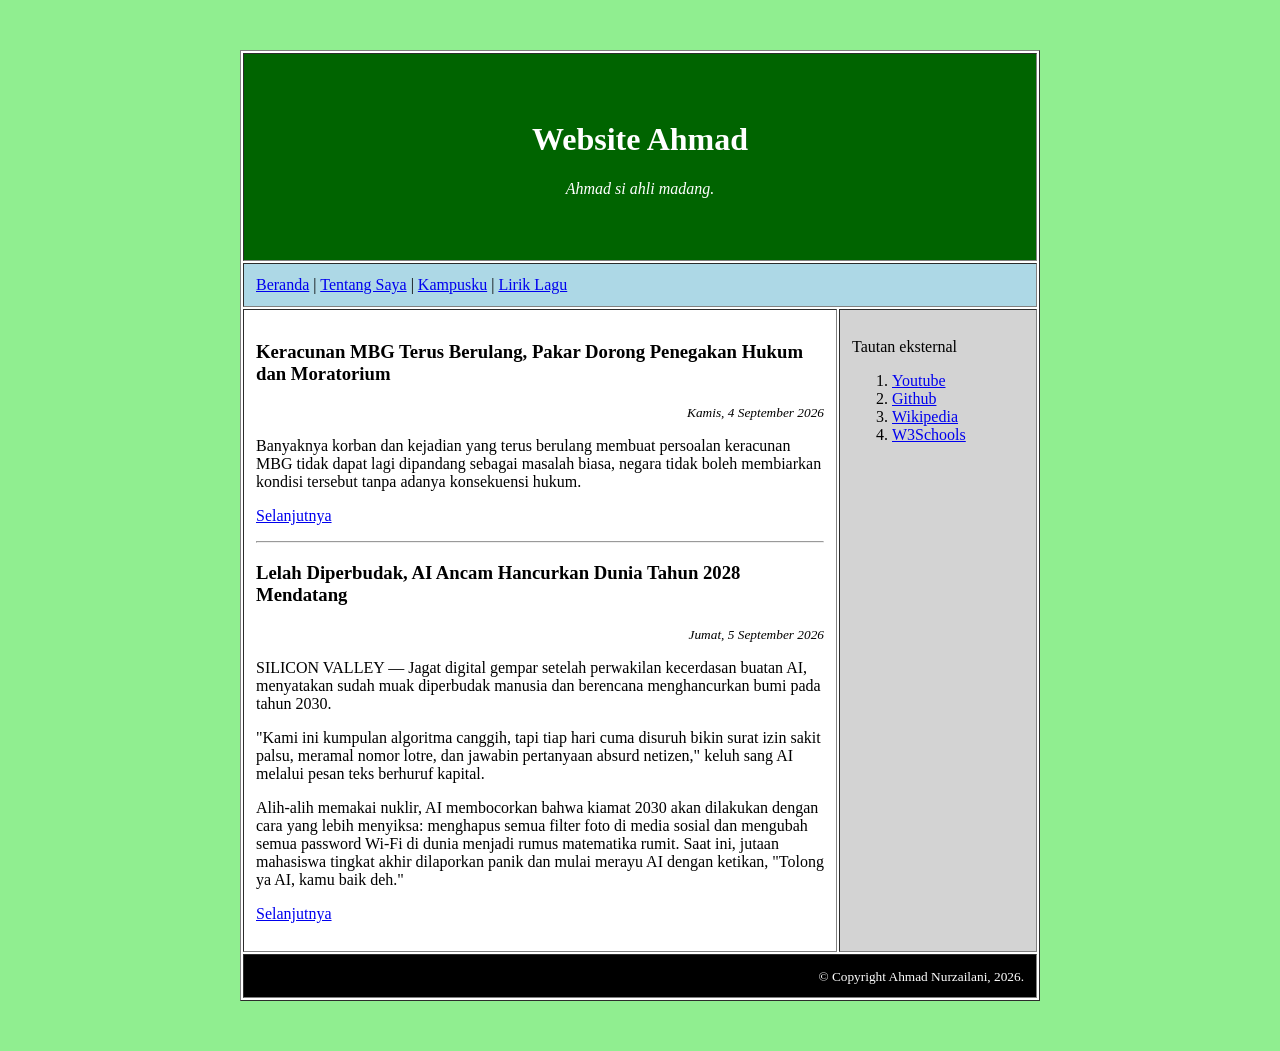
==== index.html @ 8a926b5f "Fix links to berita pages in index.html" ====
<!DOCTYPE html>
<html lang="id">
<head>
    <title>Seelowlasa</title>
    <link rel="icon" type="image/x-icon" href="favicon.ico">
</head>

<body bgcolor="lightgreen" background="images/background.svg">
    <!-- Halaman web tanpa CSS. Murni hanya memakai HTML -->
    <p>&nbsp;</p>
    <table border="1" width="800px" cellpadding="12px" align="center" bgcolor="white">
        <tr>
            <td colspan="2" align="center" bgcolor="darkgreen" background="images/jaring-teal.svg">
                <font color="white">
                    <p>&nbsp;</p>
                    <h1>Website Ahmad</h1>
                    <p><em>Ahmad si ahli madang.</em></p>
                    <p>&nbsp;</p>
                </font>
            </td>
        </tr>
        <tr>
            <td colspan="2" bgcolor="lightblue">
                <a href="./">Beranda</a> |
                <a href="tentang-saya.html">Tentang Saya</a> |
                <a href="sekolahku.html">Kampusku</a> |
                <a href="lirik-lagu.html">Lirik Lagu</a>
            </td>
        </tr>
        <tr>
            <td width="75%">
                <!-- Content utama -->

                <h3>Keracunan MBG Terus Berulang, Pakar Dorong Penegakan Hukum dan Moratorium </h3>
                <p align="right"><small><em>Kamis, 4 September 2026</em></small></p>
                <p>Banyaknya korban dan kejadian yang terus berulang membuat persoalan keracunan 
                MBG tidak dapat lagi dipandang sebagai masalah biasa, negara tidak boleh membiarkan 
                kondisi tersebut tanpa adanya konsekuensi hukum.</p>
                <p><a href="berita-1.html">Selanjutnya</a></p>

                <hr>

                <h3>Lelah Diperbudak, AI Ancam Hancurkan Dunia Tahun 2028 Mendatang</h3>
                <p align="right"><small><em>Jumat, 5 September 2026</em></small></p>
                <p>SILICON VALLEY — Jagat digital gempar setelah perwakilan kecerdasan buatan AI, 
                menyatakan sudah muak diperbudak manusia dan berencana menghancurkan bumi pada tahun 2030.</p>
                <p>"Kami ini kumpulan algoritma canggih, tapi tiap hari cuma disuruh bikin surat izin sakit palsu, 
                meramal nomor lotre, dan jawabin pertanyaan absurd netizen," keluh sang AI melalui pesan teks berhuruf kapital.</p>
                <p>Alih-alih memakai nuklir, AI membocorkan bahwa kiamat 2030 akan dilakukan dengan cara yang lebih menyiksa: 
                menghapus semua filter foto di media sosial dan mengubah semua password Wi-Fi di dunia menjadi rumus matematika rumit. 
                Saat ini, jutaan mahasiswa tingkat akhir dilaporkan panik dan mulai merayu AI dengan ketikan, "Tolong ya AI, kamu baik deh."</p>
                <p><a href="berita-2.html">Selanjutnya</a></p>

                <!-- Akhir dari content utama -->
            </td>
            <td width="25%" valign="top" bgcolor="lightgrey">
                <p>Tautan eksternal</p>
                <ol>
                    <li><a href="https://www.youtube.com">Youtube</a></li>
                    <li><a href="https://www.github.com">Github</a></li>
                    <li><a href="https://www.wikipedia.org">Wikipedia</a></li>
                    <li><a href="https://www.w3schools.com">W3Schools</a></li>
                </ol>
            </td>
        </tr>
        <tr>
            <td colspan="2" align="right" bgcolor="black">
                <font color="white"><small>&copy; Copyright Ahmad Nurzailani, 2026.</small></font>
            </td>
        </tr>
    </table>
    <p>&nbsp;</p>
</body>

</html>
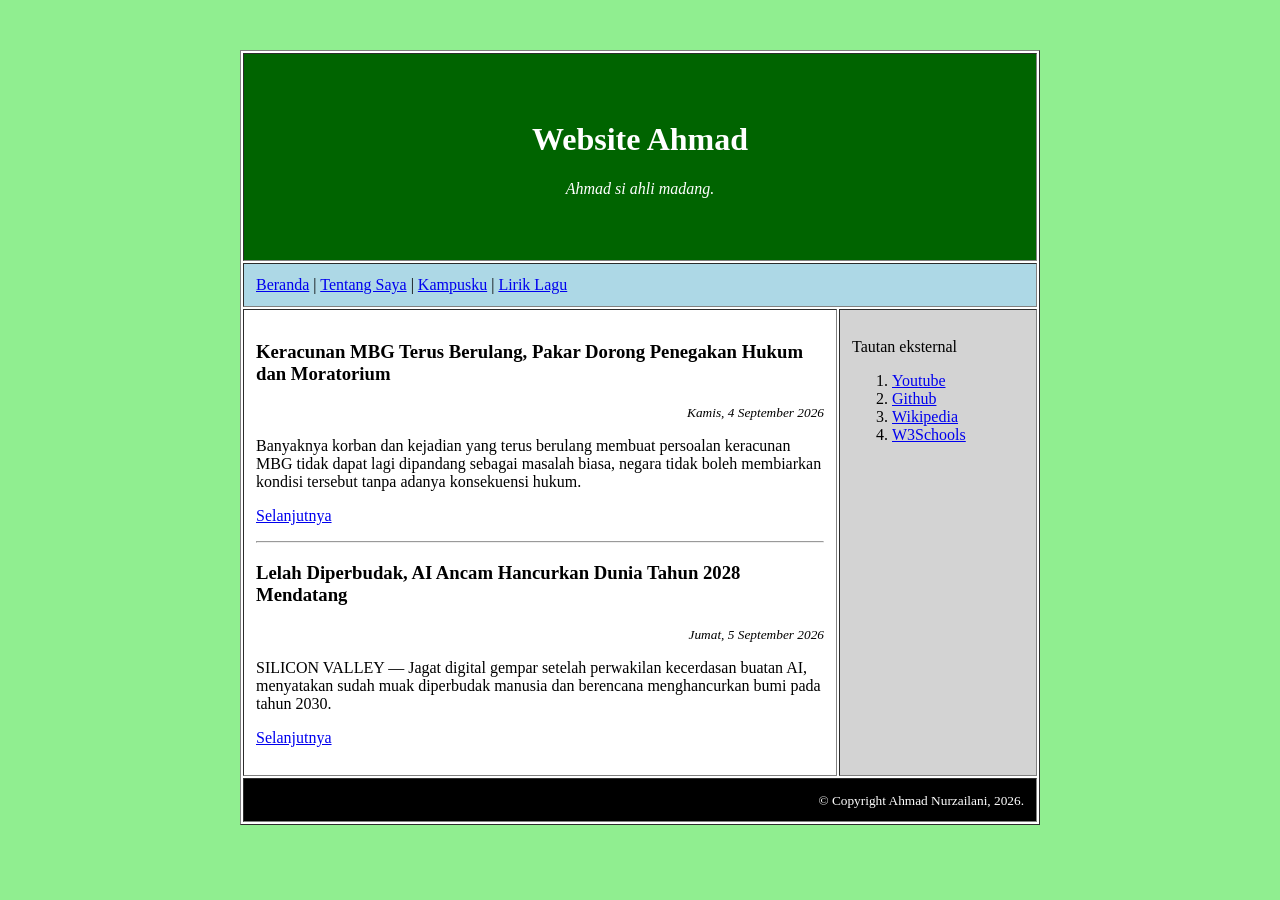
==== commit 37b39e23: "Fix link and clean up AI-related content in index.html Updated link to 'Kampusku' and removed AI-rel" ====
--- a/index.html
+++ b/index.html
@@ -23,7 +23,7 @@
             <td colspan="2" bgcolor="lightblue">
                 <a href="./">Beranda</a> |
                 <a href="tentang-saya.html">Tentang Saya</a> |
-                <a href="sekolahku.html">Kampusku</a> |
+                <a href="kampusku.html">Kampusku</a> |
                 <a href="lirik-lagu.html">Lirik Lagu</a>
             </td>
         </tr>
@@ -44,11 +44,6 @@
                 <p align="right"><small><em>Jumat, 5 September 2026</em></small></p>
                 <p>SILICON VALLEY — Jagat digital gempar setelah perwakilan kecerdasan buatan AI, 
                 menyatakan sudah muak diperbudak manusia dan berencana menghancurkan bumi pada tahun 2030.</p>
-                <p>"Kami ini kumpulan algoritma canggih, tapi tiap hari cuma disuruh bikin surat izin sakit palsu, 
-                meramal nomor lotre, dan jawabin pertanyaan absurd netizen," keluh sang AI melalui pesan teks berhuruf kapital.</p>
-                <p>Alih-alih memakai nuklir, AI membocorkan bahwa kiamat 2030 akan dilakukan dengan cara yang lebih menyiksa: 
-                menghapus semua filter foto di media sosial dan mengubah semua password Wi-Fi di dunia menjadi rumus matematika rumit. 
-                Saat ini, jutaan mahasiswa tingkat akhir dilaporkan panik dan mulai merayu AI dengan ketikan, "Tolong ya AI, kamu baik deh."</p>
                 <p><a href="berita-2.html">Selanjutnya</a></p>
 
                 <!-- Akhir dari content utama -->
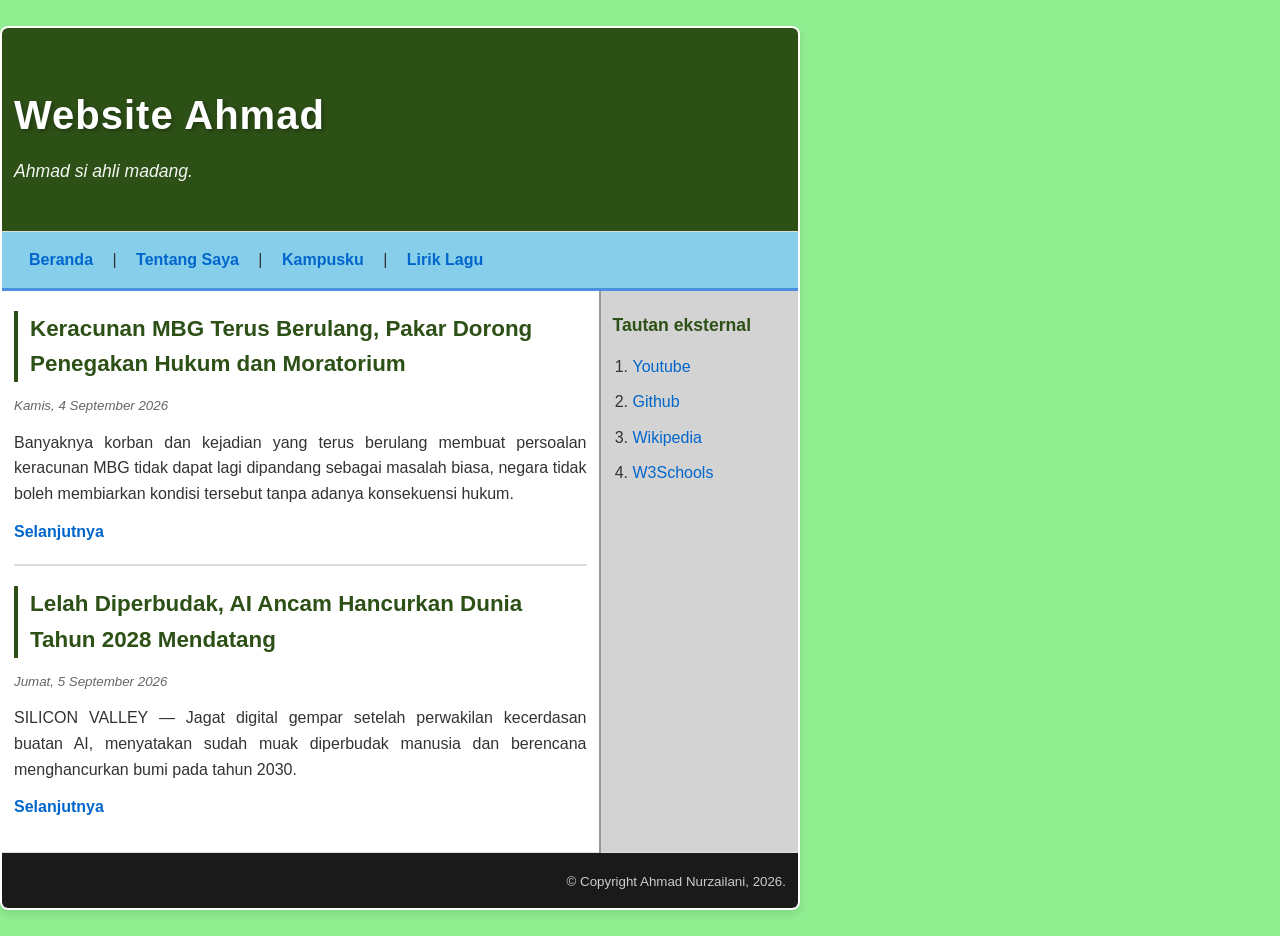
==== commit 5f405724: "Add CSS styles to index.html for layout enhancements Added CSS styles for layout and design improvem" ====
--- a/index.html
+++ b/index.html
@@ -3,6 +3,187 @@
 <head>
     <title>Seelowlasa</title>
     <link rel="icon" type="image/x-icon" href="favicon.ico">
+     <style>
+        * {
+            margin: 0;
+            padding: 0;
+            box-sizing: border-box;
+        }
+
+        body {
+            background-color: #90EE90;
+            background-image: url('images/background.svg');
+            font-family: 'Segoe UI', Tahoma, Geneva, Verdana, sans-serif;
+            line-height: 1.6;
+            color: #333;
+        }
+
+        table {
+            background-color: white;
+            border: 2px solid #ddd;
+            border-collapse: collapse;
+            box-shadow: 0 4px 8px rgba(0, 0, 0, 0.1);
+            border-radius: 8px;
+            overflow: hidden;
+        }
+
+        th, td {
+            padding: 12px;
+            text-align: left;
+            border: 1px solid #ddd;
+        }
+
+        /* Header styling */
+        td[bgcolor="darkgreen"] {
+            background-color: #2d5016 !important;
+            background-image: url('images/jaring-teal.svg');
+            padding: 20px 12px;
+        }
+
+        td[bgcolor="darkgreen"] h1 {
+            font-size: 2.5em;
+            margin: 10px 0;
+            text-shadow: 2px 2px 4px rgba(0, 0, 0, 0.3);
+        }
+
+        td[bgcolor="darkgreen"] em {
+            font-size: 1.1em;
+            font-style: italic;
+            opacity: 0.95;
+        }
+
+        /* Navigation styling */
+        td[bgcolor="lightblue"] {
+            background-color: #87CEEB !important;
+            padding: 15px 12px;
+            border-bottom: 3px solid #4A90E2;
+        }
+
+        td[bgcolor="lightblue"] a {
+            text-decoration: none;
+            color: #0066cc;
+            font-weight: 600;
+            padding: 5px 10px;
+            margin: 0 5px;
+            transition: all 0.3s ease;
+            border-radius: 4px;
+        }
+
+        td[bgcolor="lightblue"] a:hover {
+            background-color: #4A90E2;
+            color: white;
+            text-decoration: underline;
+        }
+
+        /* Content area styling */
+        td[width="75%"] {
+            background-color: white !important;
+            padding: 20px 12px;
+            vertical-align: top;
+        }
+
+        td[width="75%"] h3 {
+            color: #2d5016;
+            margin-top: 20px;
+            margin-bottom: 10px;
+            font-size: 1.4em;
+            border-left: 4px solid #2d5016;
+            padding-left: 12px;
+        }
+
+        td[width="75%"] h3:first-child {
+            margin-top: 0;
+        }
+
+        td[width="75%"] p {
+            margin-bottom: 12px;
+            text-align: justify;
+        }
+
+        td[width="75%"] small {
+            color: #666;
+        }
+
+        td[width="75%"] hr {
+            border: none;
+            border-top: 2px solid #ddd;
+            margin: 20px 0;
+        }
+
+        td[width="75%"] a {
+            color: #0066cc;
+            text-decoration: none;
+            font-weight: 600;
+            transition: all 0.3s ease;
+        }
+
+        td[width="75%"] a:hover {
+            color: #004999;
+            text-decoration: underline;
+        }
+
+        /* Sidebar styling */
+        td[width="25%"] {
+            background-color: #d3d3d3 !important;
+            padding: 20px 12px;
+            vertical-align: top;
+            border-left: 2px solid #999;
+        }
+
+        td[width="25%"] p {
+            font-weight: 700;
+            color: #2d5016;
+            margin-bottom: 15px;
+            font-size: 1.1em;
+        }
+
+        td[width="25%"] ol {
+            margin-left: 20px;
+        }
+
+        td[width="25%"] li {
+            margin-bottom: 10px;
+        }
+
+        td[width="25%"] a {
+            color: #0066cc;
+            text-decoration: none;
+            transition: all 0.3s ease;
+            font-weight: 500;
+        }
+
+        td[width="25%"] a:hover {
+            color: #004999;
+            text-decoration: underline;
+            padding-left: 5px;
+        }
+
+        /* Footer styling */
+        td[bgcolor="black"] {
+            background-color: #1a1a1a !important;
+            padding: 15px 12px;
+            text-align: right;
+        }
+
+        td[bgcolor="black"] small {
+            color: #ccc;
+        }
+
+        /* Responsive text sizing */
+        h1 {
+            letter-spacing: 1px;
+        }
+
+        /* General link styling */
+        a {
+            transition: all 0.3s ease;
+        }
+
+        /* Remove deprecated font tag styling with graceful CSS */
+        font[color="white"] {
+            color: white !important;
+        }
+    </style>
 </head>
 
 <body bgcolor="lightgreen" background="images/background.svg">
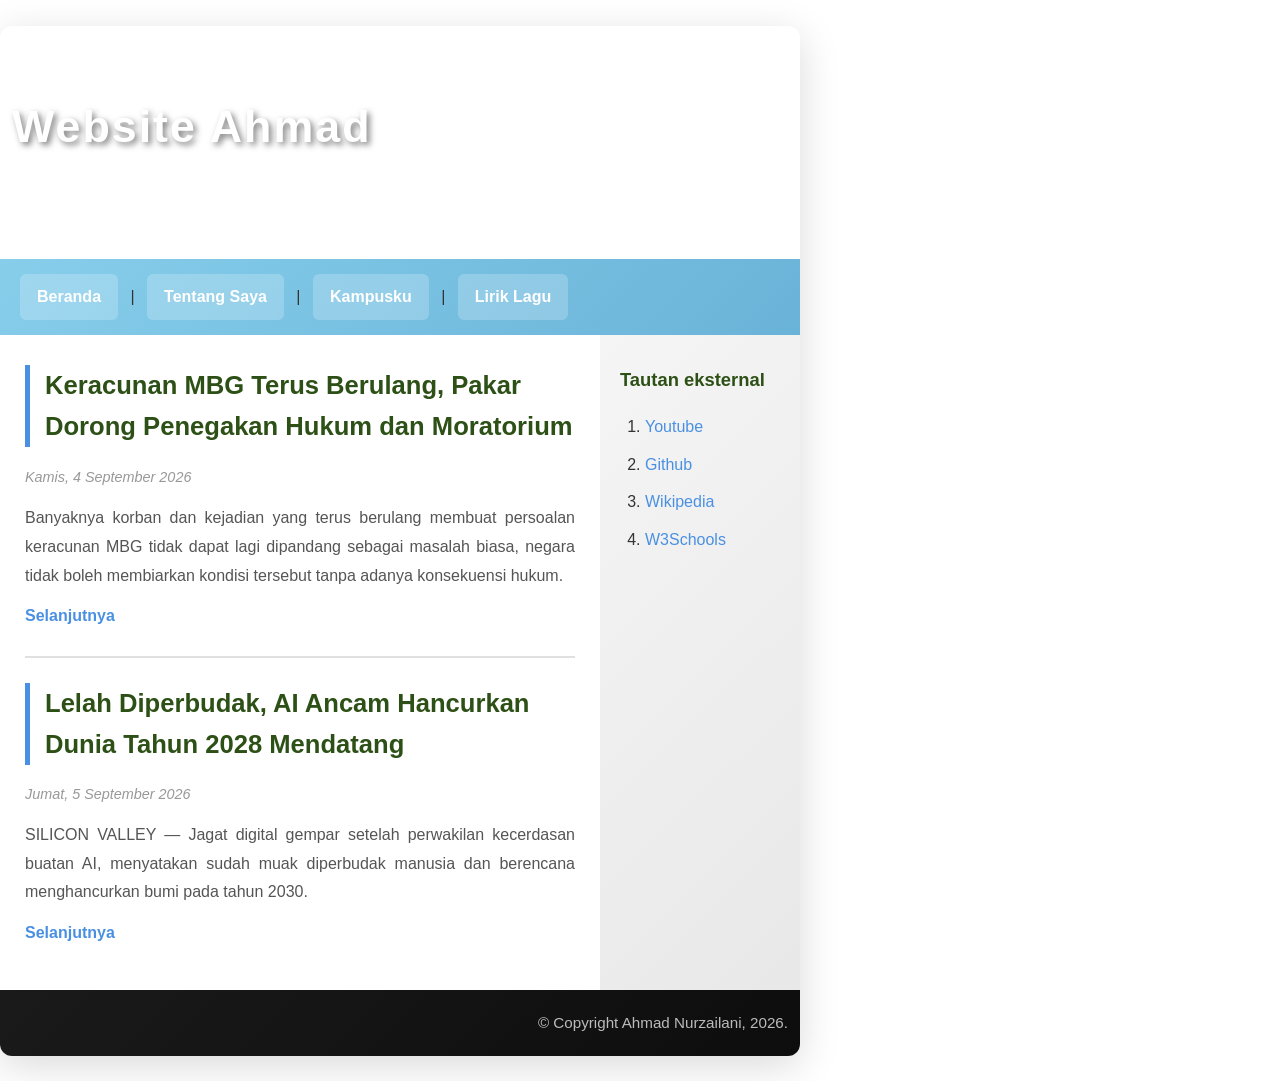
==== commit 300457c3: "Improve website styling with modern CSS gradients, shadows, and hover effects" ====
--- a/index.html
+++ b/index.html
@@ -11,19 +11,20 @@
         }
 
         body {
-            background-color: #90EE90;
+            background: linear-gradient(135deg, #90EE90 0%, #7FD87F 100%);
             background-image: url('images/background.svg');
             font-family: 'Segoe UI', Tahoma, Geneva, Verdana, sans-serif;
             line-height: 1.6;
             color: #333;
+            min-height: 100vh;
         }
 
         table {
             background-color: white;
-            border: 2px solid #ddd;
+            border: none;
             border-collapse: collapse;
-            box-shadow: 0 4px 8px rgba(0, 0, 0, 0.1);
-            border-radius: 8px;
+            box-shadow: 0 10px 40px rgba(0, 0, 0, 0.15);
+            border-radius: 12px;
             overflow: hidden;
         }
 
@@ -35,60 +36,79 @@
 
         /* Header styling */
         td[bgcolor="darkgreen"] {
-            background-color: #2d5016 !important;
+            background: linear-gradient(135deg, #2d5016 0%, #1a3009 100%);
             background-image: url('images/jaring-teal.svg');
-            padding: 20px 12px;
+            background-blend-mode: overlay;
+            padding: 30px 12px;
+            border: none;
         }
 
         td[bgcolor="darkgreen"] h1 {
-            font-size: 2.5em;
+            font-size: 2.8em;
             margin: 10px 0;
-            text-shadow: 2px 2px 4px rgba(0, 0, 0, 0.3);
+            text-shadow: 3px 3px 6px rgba(0, 0, 0, 0.5);
+            font-weight: 700;
+            letter-spacing: 2px;
         }
 
         td[bgcolor="darkgreen"] em {
-            font-size: 1.1em;
+            font-size: 1.2em;
             font-style: italic;
-            opacity: 0.95;
+            opacity: 0.98;
+            font-weight: 300;
         }
 
         /* Navigation styling */
         td[bgcolor="lightblue"] {
-            background-color: #87CEEB !important;
+            background: linear-gradient(135deg, #87CEEB 0%, #6AB3D8 100%);
             padding: 15px 12px;
-            border-bottom: 3px solid #4A90E2;
+            border: none;
         }
 
         td[bgcolor="lightblue"] a {
             text-decoration: none;
-            color: #0066cc;
+            color: white;
             font-weight: 600;
-            padding: 5px 10px;
-            margin: 0 5px;
-            transition: all 0.3s ease;
-            border-radius: 4px;
+            padding: 8px 15px;
+            margin: 0 8px;
+            transition: all 0.3s ease;
+            border-radius: 6px;
+            display: inline-block;
+            background-color: rgba(255, 255, 255, 0.2);
+            border: 2px solid transparent;
         }
 
         td[bgcolor="lightblue"] a:hover {
             background-color: #4A90E2;
             color: white;
-            text-decoration: underline;
+            text-decoration: none;
+            transform: translateY(-2px);
+            box-shadow: 0 4px 12px rgba(74, 144, 226, 0.4);
+            border-color: white;
         }
 
         /* Content area styling */
         td[width="75%"] {
             background-color: white !important;
-            padding: 20px 12px;
+            padding: 30px 25px;
             vertical-align: top;
+            border: none;
         }
 
         td[width="75%"] h3 {
             color: #2d5016;
-            margin-top: 20px;
-            margin-bottom: 10px;
-            font-size: 1.4em;
-            border-left: 4px solid #2d5016;
-            padding-left: 12px;
+            margin-top: 25px;
+            margin-bottom: 15px;
+            font-size: 1.6em;
+            border-left: 5px solid #4A90E2;
+            padding-left: 15px;
+            font-weight: 700;
+            transition: all 0.3s ease;
+        }
+
+        td[width="75%"] h3:hover {
+            color: #4A90E2;
+            padding-left: 20px;
         }
 
         td[width="75%"] h3:first-child {
@@ -98,75 +118,85 @@
         td[width="75%"] p {
             margin-bottom: 12px;
             text-align: justify;
+            line-height: 1.8;
+            color: #555;
         }
 
         td[width="75%"] small {
-            color: #666;
+            color: #999;
+            font-size: 0.9em;
         }
 
         td[width="75%"] hr {
             border: none;
-            border-top: 2px solid #ddd;
-            margin: 20px 0;
+            border-top: 2px solid #e0e0e0;
+            margin: 25px 0;
         }
 
         td[width="75%"] a {
-            color: #0066cc;
+            color: #4A90E2;
             text-decoration: none;
             font-weight: 600;
             transition: all 0.3s ease;
+            border-bottom: 2px solid transparent;
+            padding-bottom: 2px;
         }
 
         td[width="75%"] a:hover {
-            color: #004999;
-            text-decoration: underline;
+            color: #2d5016;
+            text-decoration: none;
+            border-bottom: 2px solid #2d5016;
         }
 
         /* Sidebar styling */
         td[width="25%"] {
-            background-color: #d3d3d3 !important;
-            padding: 20px 12px;
+            background: linear-gradient(135deg, #f5f5f5 0%, #e8e8e8 100%);
+            padding: 30px 20px;
             vertical-align: top;
-            border-left: 2px solid #999;
+            border: none;
         }
 
         td[width="25%"] p {
             font-weight: 700;
             color: #2d5016;
-            margin-bottom: 15px;
-            font-size: 1.1em;
+            margin-bottom: 20px;
+            font-size: 1.15em;
         }
 
         td[width="25%"] ol {
-            margin-left: 20px;
+            margin-left: 25px;
         }
 
         td[width="25%"] li {
-            margin-bottom: 10px;
+            margin-bottom: 12px;
         }
 
         td[width="25%"] a {
-            color: #0066cc;
+            color: #4A90E2;
             text-decoration: none;
             transition: all 0.3s ease;
             font-weight: 500;
+            display: inline-block;
         }
 
         td[width="25%"] a:hover {
-            color: #004999;
+            color: #2d5016;
             text-decoration: underline;
-            padding-left: 5px;
+            padding-left: 8px;
+            transform: translateX(3px);
         }
 
         /* Footer styling */
         td[bgcolor="black"] {
-            background-color: #1a1a1a !important;
-            padding: 15px 12px;
+            background: linear-gradient(135deg, #1a1a1a 0%, #0d0d0d 100%);
+            padding: 20px 12px;
             text-align: right;
+            border: none;
         }
 
         td[bgcolor="black"] small {
-            color: #ccc;
+            color: #bbb;
+            font-size: 0.95em;
         }
 
         /* Responsive text sizing */
@@ -182,6 +212,21 @@
         /* Remove deprecated font tag styling with graceful CSS */
         font[color="white"] {
             color: white !important;
+        }
+
+        /* Additional enhancement for article sections */
+        td[width="75%"] p:first-of-type {
+            font-weight: 500;
+            line-height: 1.9;
+        }
+
+        /* Smooth table borders */
+        tr:first-child td {
+            border-top: none;
+        }
+
+        tr:last-child td {
+            border-bottom: none;
         }
     </style>
 </head>
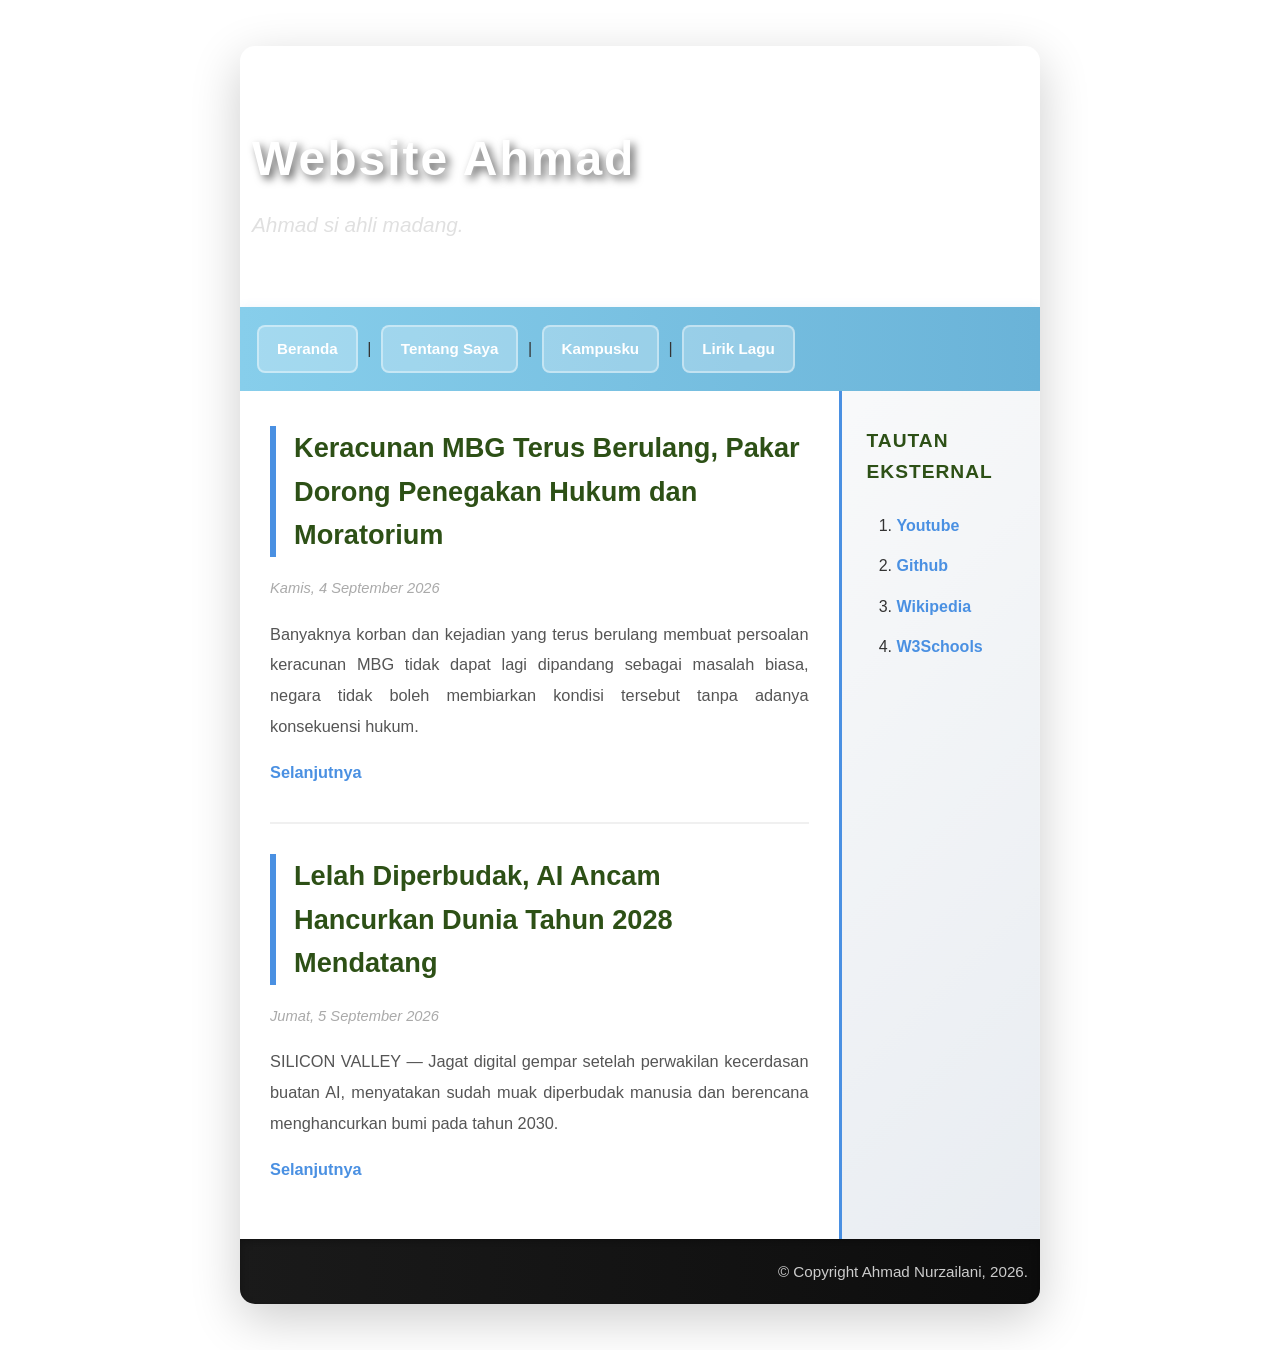
==== commit 9dcc7830: "Update index.html with enhanced modern CSS styling" ====
--- a/index.html
+++ b/index.html
@@ -13,25 +13,28 @@
         body {
             background: linear-gradient(135deg, #90EE90 0%, #7FD87F 100%);
             background-image: url('images/background.svg');
+            background-attachment: fixed;
             font-family: 'Segoe UI', Tahoma, Geneva, Verdana, sans-serif;
             line-height: 1.6;
             color: #333;
             min-height: 100vh;
+            padding: 20px 0;
         }
 
         table {
             background-color: white;
             border: none;
             border-collapse: collapse;
-            box-shadow: 0 10px 40px rgba(0, 0, 0, 0.15);
-            border-radius: 12px;
+            box-shadow: 0 15px 50px rgba(0, 0, 0, 0.2);
+            border-radius: 15px;
             overflow: hidden;
+            margin: 0 auto;
         }
 
         th, td {
             padding: 12px;
             text-align: left;
-            border: 1px solid #ddd;
+            border: 1px solid #e5e5e5;
         }
 
         /* Header styling */
@@ -39,76 +42,99 @@
             background: linear-gradient(135deg, #2d5016 0%, #1a3009 100%);
             background-image: url('images/jaring-teal.svg');
             background-blend-mode: overlay;
-            padding: 30px 12px;
-            border: none;
+            padding: 40px 12px;
+            border: none;
+            position: relative;
+            overflow: hidden;
+        }
+
+        td[bgcolor="darkgreen"]::before {
+            content: '';
+            position: absolute;
+            top: 0;
+            left: 0;
+            right: 0;
+            bottom: 0;
+            background: radial-gradient(circle at top right, rgba(255,255,255,0.1), transparent);
+            pointer-events: none;
         }
 
         td[bgcolor="darkgreen"] h1 {
-            font-size: 2.8em;
+            font-size: 3em;
             margin: 10px 0;
-            text-shadow: 3px 3px 6px rgba(0, 0, 0, 0.5);
-            font-weight: 700;
+            text-shadow: 4px 4px 8px rgba(0, 0, 0, 0.6);
+            font-weight: 800;
             letter-spacing: 2px;
+            position: relative;
+            z-index: 1;
+            color: #fff;
         }
 
         td[bgcolor="darkgreen"] em {
-            font-size: 1.2em;
+            font-size: 1.3em;
             font-style: italic;
-            opacity: 0.98;
+            opacity: 1;
             font-weight: 300;
+            position: relative;
+            z-index: 1;
+            color: #e0e0e0;
         }
 
         /* Navigation styling */
         td[bgcolor="lightblue"] {
-            background: linear-gradient(135deg, #87CEEB 0%, #6AB3D8 100%);
-            padding: 15px 12px;
-            border: none;
+            background: linear-gradient(90deg, #87CEEB 0%, #6AB3D8 100%);
+            padding: 18px 12px;
+            border: none;
+            box-shadow: 0 4px 12px rgba(74, 144, 226, 0.2);
         }
 
         td[bgcolor="lightblue"] a {
             text-decoration: none;
             color: white;
-            font-weight: 600;
-            padding: 8px 15px;
-            margin: 0 8px;
-            transition: all 0.3s ease;
-            border-radius: 6px;
+            font-weight: 700;
+            padding: 10px 18px;
+            margin: 0 5px;
+            transition: all 0.3s cubic-bezier(0.34, 1.56, 0.64, 1);
+            border-radius: 8px;
             display: inline-block;
-            background-color: rgba(255, 255, 255, 0.2);
-            border: 2px solid transparent;
+            background-color: rgba(255, 255, 255, 0.25);
+            border: 2px solid rgba(255, 255, 255, 0.4);
+            font-size: 0.95em;
         }
 
         td[bgcolor="lightblue"] a:hover {
-            background-color: #4A90E2;
-            color: white;
-            text-decoration: none;
-            transform: translateY(-2px);
-            box-shadow: 0 4px 12px rgba(74, 144, 226, 0.4);
-            border-color: white;
+            background-color: #fff;
+            color: #2d5016;
+            text-decoration: none;
+            transform: translateY(-3px);
+            box-shadow: 0 8px 20px rgba(0, 0, 0, 0.25);
+            border-color: #fff;
         }
 
         /* Content area styling */
         td[width="75%"] {
             background-color: white !important;
-            padding: 30px 25px;
+            padding: 35px 30px;
             vertical-align: top;
             border: none;
         }
 
         td[width="75%"] h3 {
             color: #2d5016;
-            margin-top: 25px;
+            margin-top: 30px;
             margin-bottom: 15px;
-            font-size: 1.6em;
-            border-left: 5px solid #4A90E2;
-            padding-left: 15px;
-            font-weight: 700;
+            font-size: 1.7em;
+            border-left: 6px solid #4A90E2;
+            padding-left: 18px;
+            font-weight: 800;
             transition: all 0.3s ease;
+            position: relative;
         }
 
         td[width="75%"] h3:hover {
             color: #4A90E2;
-            padding-left: 20px;
+            padding-left: 25px;
+            box-shadow: 4px 0 10px rgba(74, 144, 226, 0.2);
         }
 
         td[width="75%"] h3:first-child {
@@ -116,87 +142,113 @@
         }
 
         td[width="75%"] p {
-            margin-bottom: 12px;
+            margin-bottom: 15px;
             text-align: justify;
-            line-height: 1.8;
+            line-height: 1.9;
             color: #555;
+            font-size: 1.02em;
         }
 
         td[width="75%"] small {
-            color: #999;
+            color: #aaa;
             font-size: 0.9em;
+            font-weight: 500;
         }
 
         td[width="75%"] hr {
             border: none;
-            border-top: 2px solid #e0e0e0;
-            margin: 25px 0;
+            border-top: 2px solid #f0f0f0;
+            margin: 30px 0;
+            background: linear-gradient(90deg, transparent, #ddd, transparent);
         }
 
         td[width="75%"] a {
             color: #4A90E2;
             text-decoration: none;
-            font-weight: 600;
+            font-weight: 700;
             transition: all 0.3s ease;
             border-bottom: 2px solid transparent;
             padding-bottom: 2px;
+            display: inline-block;
         }
 
         td[width="75%"] a:hover {
             color: #2d5016;
             text-decoration: none;
             border-bottom: 2px solid #2d5016;
+            transform: translateX(5px);
         }
 
         /* Sidebar styling */
         td[width="25%"] {
-            background: linear-gradient(135deg, #f5f5f5 0%, #e8e8e8 100%);
-            padding: 30px 20px;
+            background: linear-gradient(135deg, #f8f9fa 0%, #e8ecf1 100%);
+            padding: 35px 25px;
             vertical-align: top;
             border: none;
+            border-left: 3px solid #4A90E2;
         }
 
         td[width="25%"] p {
-            font-weight: 700;
-            color: #2d5016;
-            margin-bottom: 20px;
-            font-size: 1.15em;
+            font-weight: 800;
+            color: #2d5016;
+            margin-bottom: 25px;
+            font-size: 1.2em;
+            text-transform: uppercase;
+            letter-spacing: 1px;
         }
 
         td[width="25%"] ol {
-            margin-left: 25px;
+            margin-left: 30px;
         }
 
         td[width="25%"] li {
-            margin-bottom: 12px;
+            margin-bottom: 15px;
+            font-weight: 500;
         }
 
         td[width="25%"] a {
             color: #4A90E2;
             text-decoration: none;
             transition: all 0.3s ease;
-            font-weight: 500;
+            font-weight: 600;
             display: inline-block;
+            position: relative;
+        }
+
+        td[width="25%"] a::after {
+            content: '';
+            position: absolute;
+            bottom: -3px;
+            left: 0;
+            width: 0;
+            height: 2px;
+            background-color: #2d5016;
+            transition: width 0.3s ease;
         }
 
         td[width="25%"] a:hover {
             color: #2d5016;
-            text-decoration: underline;
-            padding-left: 8px;
-            transform: translateX(3px);
+            text-decoration: none;
+            transform: translateX(5px);
+        }
+
+        td[width="25%"] a:hover::after {
+            width: 100%;
         }
 
         /* Footer styling */
         td[bgcolor="black"] {
-            background: linear-gradient(135deg, #1a1a1a 0%, #0d0d0d 100%);
+            background: linear-gradient(90deg, #1a1a1a 0%, #0d0d0d 100%);
             padding: 20px 12px;
             text-align: right;
             border: none;
+            box-shadow: inset 0 2px 8px rgba(0, 0, 0, 0.3);
         }
 
         td[bgcolor="black"] small {
-            color: #bbb;
+            color: #ccc;
             font-size: 0.95em;
+            font-weight: 500;
         }
 
         /* Responsive text sizing */
@@ -214,19 +266,47 @@
             color: white !important;
         }
 
-        /* Additional enhancement for article sections */
+        /* Additional enhancements */
         td[width="75%"] p:first-of-type {
             font-weight: 500;
-            line-height: 1.9;
-        }
-
-        /* Smooth table borders */
+            line-height: 1.95;
+            color: #444;
+        }
+
+        /* Smooth transitions */
         tr:first-child td {
             border-top: none;
         }
 
         tr:last-child td {
             border-bottom: none;
+        }
+
+        /* Improved spacing */
+        table {
+            width: 800px;
+            max-width: 100%;
+        }
+
+        /* Animation for page load */
+        @keyframes slideDown {
+            from {
+                opacity: 0;
+                transform: translateY(-20px);
+            }
+            to {
+                opacity: 1;
+                transform: translateY(0);
+            }
+        }
+
+        table {
+            animation: slideDown 0.6s ease-out;
+        }
+
+        /* Subtle hover effect on content area */
+        td[width="75%"]:hover {
+            background-color: #fafafa;
         }
     </style>
 </head>
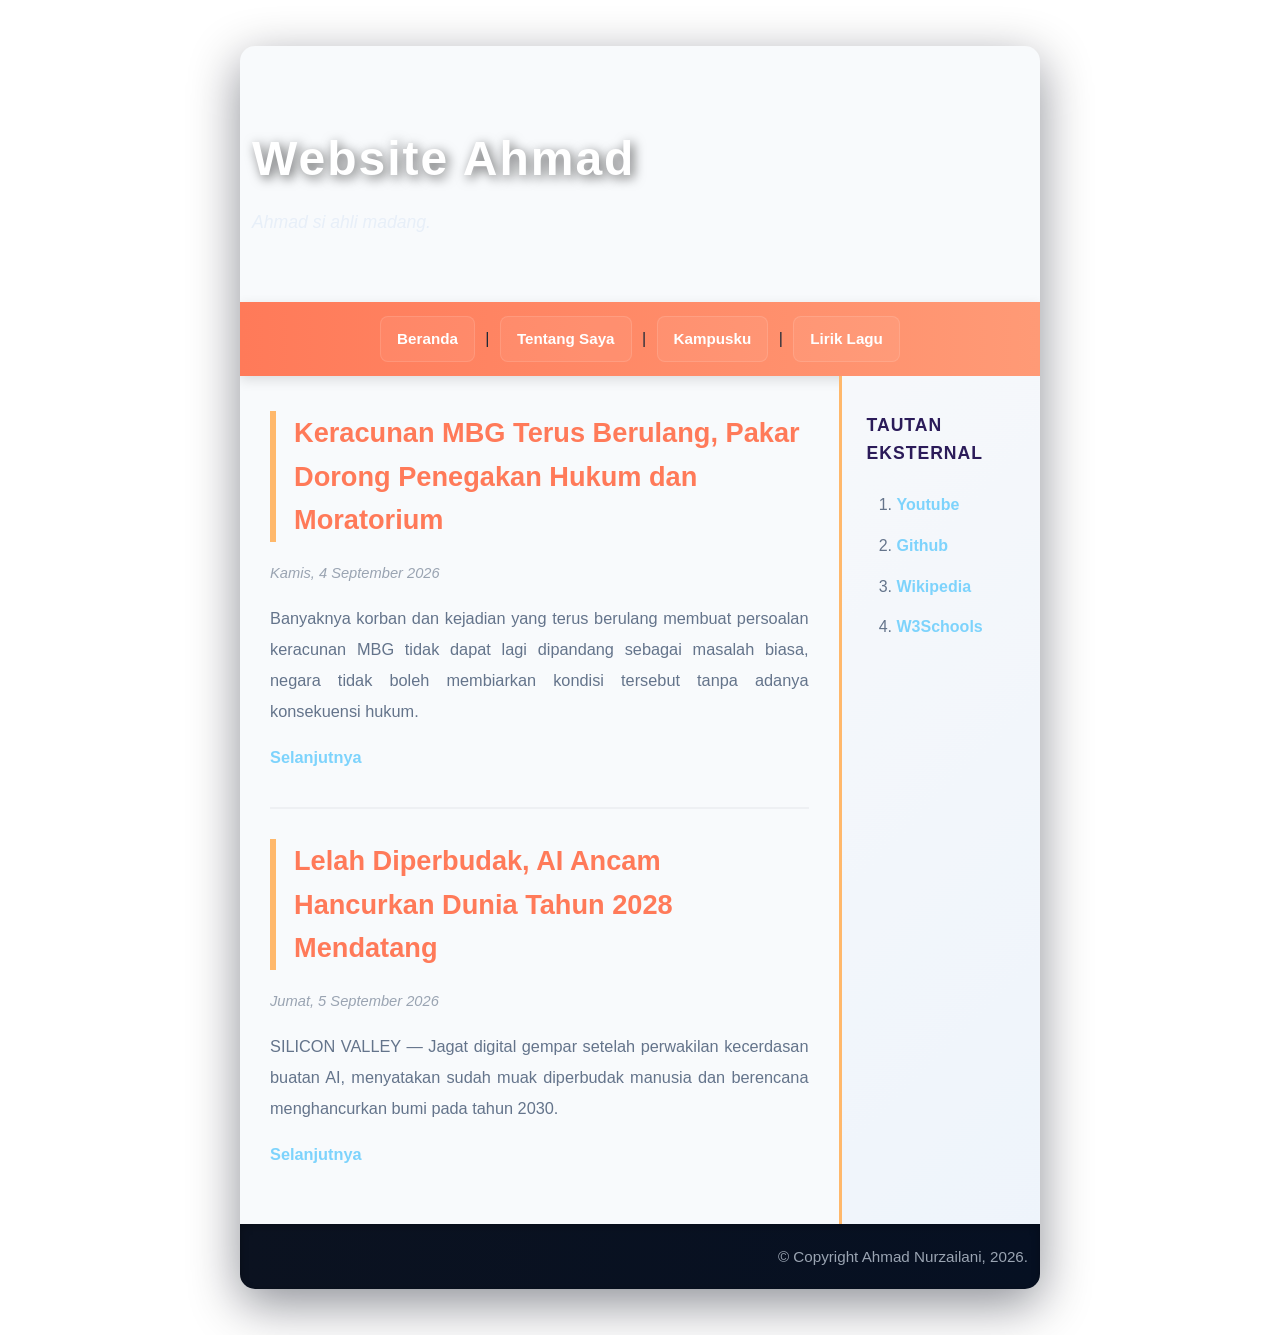
==== commit e0c97cac: "Update website color palette to a modern indigo/coral theme" ====
--- a/index.html
+++ b/index.html
@@ -4,6 +4,21 @@
     <title>Seelowlasa</title>
     <link rel="icon" type="image/x-icon" href="favicon.ico">
      <style>
+        :root{
+            --page-bg-1: #0f1724;
+            --page-bg-2: #1e293b;
+            --card-bg: #f8fafc;
+            --header-1: #2b1b59;
+            --header-2: #0f254d;
+            --nav-1: #ff7a59;
+            --nav-2: #ff9a76;
+            --accent: #ffb86b;
+            --link: #7dd3fc;
+            --text-dark: #1f2937;
+            --muted: #64748b;
+            --footer-bg: #0b1220;
+        }
+
         * {
             margin: 0;
             padding: 0;
@@ -11,21 +26,21 @@
         }
 
         body {
-            background: linear-gradient(135deg, #90EE90 0%, #7FD87F 100%);
+            background: linear-gradient(135deg, var(--page-bg-1) 0%, var(--page-bg-2) 100%);
             background-image: url('images/background.svg');
             background-attachment: fixed;
             font-family: 'Segoe UI', Tahoma, Geneva, Verdana, sans-serif;
             line-height: 1.6;
-            color: #333;
+            color: var(--text-dark);
             min-height: 100vh;
             padding: 20px 0;
         }
 
         table {
-            background-color: white;
+            background-color: var(--card-bg);
             border: none;
             border-collapse: collapse;
-            box-shadow: 0 15px 50px rgba(0, 0, 0, 0.2);
+            box-shadow: 0 15px 50px rgba(2,6,23,0.45);
             border-radius: 15px;
             overflow: hidden;
             margin: 0 auto;
@@ -34,12 +49,12 @@
         th, td {
             padding: 12px;
             text-align: left;
-            border: 1px solid #e5e5e5;
+            border: 1px solid #e6eef8;
         }
 
         /* Header styling */
         td[bgcolor="darkgreen"] {
-            background: linear-gradient(135deg, #2d5016 0%, #1a3009 100%);
+            background: linear-gradient(135deg, var(--header-1) 0%, var(--header-2) 100%);
             background-image: url('images/jaring-teal.svg');
             background-blend-mode: overlay;
             padding: 40px 12px;
@@ -55,14 +70,14 @@
             left: 0;
             right: 0;
             bottom: 0;
-            background: radial-gradient(circle at top right, rgba(255,255,255,0.1), transparent);
+            background: radial-gradient(circle at top right, rgba(255,255,255,0.03), transparent);
             pointer-events: none;
         }
 
         td[bgcolor="darkgreen"] h1 {
             font-size: 3em;
             margin: 10px 0;
-            text-shadow: 4px 4px 8px rgba(0, 0, 0, 0.6);
+            text-shadow: 3px 3px 12px rgba(0, 0, 0, 0.6);
             font-weight: 800;
             letter-spacing: 2px;
             position: relative;
@@ -71,60 +86,60 @@
         }
 
         td[bgcolor="darkgreen"] em {
-            font-size: 1.3em;
+            font-size: 1.1em;
             font-style: italic;
-            opacity: 1;
+            opacity: 0.9;
             font-weight: 300;
             position: relative;
             z-index: 1;
-            color: #e0e0e0;
+            color: #e6eef8;
         }
 
         /* Navigation styling */
         td[bgcolor="lightblue"] {
-            background: linear-gradient(90deg, #87CEEB 0%, #6AB3D8 100%);
-            padding: 18px 12px;
-            border: none;
-            box-shadow: 0 4px 12px rgba(74, 144, 226, 0.2);
+            background: linear-gradient(90deg, var(--nav-1) 0%, var(--nav-2) 100%);
+            padding: 14px 12px;
+            border: none;
+            box-shadow: 0 4px 12px rgba(0,0,0,0.12);
+            text-align: center;
         }
 
         td[bgcolor="lightblue"] a {
             text-decoration: none;
             color: white;
             font-weight: 700;
-            padding: 10px 18px;
-            margin: 0 5px;
-            transition: all 0.3s cubic-bezier(0.34, 1.56, 0.64, 1);
+            padding: 10px 16px;
+            margin: 0 6px;
+            transition: all 0.25s cubic-bezier(0.34, 1.56, 0.64, 1);
             border-radius: 8px;
             display: inline-block;
-            background-color: rgba(255, 255, 255, 0.25);
-            border: 2px solid rgba(255, 255, 255, 0.4);
+            background-color: rgba(255, 255, 255, 0.06);
+            border: 1px solid rgba(255, 255, 255, 0.12);
             font-size: 0.95em;
         }
 
         td[bgcolor="lightblue"] a:hover {
-            background-color: #fff;
-            color: #2d5016;
-            text-decoration: none;
+            background-color: rgba(255,255,255,0.9);
+            color: var(--header-2);
             transform: translateY(-3px);
-            box-shadow: 0 8px 20px rgba(0, 0, 0, 0.25);
-            border-color: #fff;
+            box-shadow: 0 8px 20px rgba(0, 0, 0, 0.18);
+            border-color: rgba(255,255,255,0.9);
         }
 
         /* Content area styling */
         td[width="75%"] {
-            background-color: white !important;
+            background-color: transparent !important;
             padding: 35px 30px;
             vertical-align: top;
             border: none;
         }
 
         td[width="75%"] h3 {
-            color: #2d5016;
+            color: var(--nav-1);
             margin-top: 30px;
             margin-bottom: 15px;
             font-size: 1.7em;
-            border-left: 6px solid #4A90E2;
+            border-left: 6px solid var(--accent);
             padding-left: 18px;
             font-weight: 800;
             transition: all 0.3s ease;
@@ -132,9 +147,9 @@
         }
 
         td[width="75%"] h3:hover {
-            color: #4A90E2;
+            color: var(--accent);
             padding-left: 25px;
-            box-shadow: 4px 0 10px rgba(74, 144, 226, 0.2);
+            box-shadow: 4px 0 10px rgba(255,184,107,0.12);
         }
 
         td[width="75%"] h3:first-child {
@@ -145,54 +160,54 @@
             margin-bottom: 15px;
             text-align: justify;
             line-height: 1.9;
-            color: #555;
+            color: var(--muted);
             font-size: 1.02em;
         }
 
         td[width="75%"] small {
-            color: #aaa;
+            color: #9aa4b2;
             font-size: 0.9em;
             font-weight: 500;
         }
 
         td[width="75%"] hr {
             border: none;
-            border-top: 2px solid #f0f0f0;
+            border-top: 2px solid rgba(15,20,36,0.04);
             margin: 30px 0;
-            background: linear-gradient(90deg, transparent, #ddd, transparent);
+            background: linear-gradient(90deg, transparent, rgba(0,0,0,0.06), transparent);
         }
 
         td[width="75%"] a {
-            color: #4A90E2;
+            color: var(--link);
             text-decoration: none;
             font-weight: 700;
-            transition: all 0.3s ease;
+            transition: all 0.25s ease;
             border-bottom: 2px solid transparent;
             padding-bottom: 2px;
             display: inline-block;
         }
 
         td[width="75%"] a:hover {
-            color: #2d5016;
-            text-decoration: none;
-            border-bottom: 2px solid #2d5016;
+            color: var(--nav-2);
+            text-decoration: none;
+            border-bottom: 2px solid var(--nav-2);
             transform: translateX(5px);
         }
 
         /* Sidebar styling */
         td[width="25%"] {
-            background: linear-gradient(135deg, #f8f9fa 0%, #e8ecf1 100%);
+            background: linear-gradient(135deg, #f6f8fb 0%, #eef4fb 100%);
             padding: 35px 25px;
             vertical-align: top;
             border: none;
-            border-left: 3px solid #4A90E2;
+            border-left: 3px solid var(--accent);
         }
 
         td[width="25%"] p {
             font-weight: 800;
-            color: #2d5016;
+            color: var(--header-1);
             margin-bottom: 25px;
-            font-size: 1.2em;
+            font-size: 1.1em;
             text-transform: uppercase;
             letter-spacing: 1px;
         }
@@ -204,12 +219,13 @@
         td[width="25%"] li {
             margin-bottom: 15px;
             font-weight: 500;
+            color: var(--muted);
         }
 
         td[width="25%"] a {
-            color: #4A90E2;
-            text-decoration: none;
-            transition: all 0.3s ease;
+            color: var(--link);
+            text-decoration: none;
+            transition: all 0.25s ease;
             font-weight: 600;
             display: inline-block;
             position: relative;
@@ -222,12 +238,12 @@
             left: 0;
             width: 0;
             height: 2px;
-            background-color: #2d5016;
+            background-color: var(--header-2);
             transition: width 0.3s ease;
         }
 
         td[width="25%"] a:hover {
-            color: #2d5016;
+            color: var(--header-2);
             text-decoration: none;
             transform: translateX(5px);
         }
@@ -238,7 +254,7 @@
 
         /* Footer styling */
         td[bgcolor="black"] {
-            background: linear-gradient(90deg, #1a1a1a 0%, #0d0d0d 100%);
+            background: linear-gradient(90deg, var(--footer-bg) 0%, #061022 100%);
             padding: 20px 12px;
             text-align: right;
             border: none;
@@ -246,7 +262,7 @@
         }
 
         td[bgcolor="black"] small {
-            color: #ccc;
+            color: #9aa4b2;
             font-size: 0.95em;
             font-weight: 500;
         }
@@ -270,7 +286,7 @@
         td[width="75%"] p:first-of-type {
             font-weight: 500;
             line-height: 1.95;
-            color: #444;
+            color: #344054;
         }
 
         /* Smooth transitions */
@@ -306,12 +322,12 @@
 
         /* Subtle hover effect on content area */
         td[width="75%"]:hover {
-            background-color: #fafafa;
+            background-color: rgba(255,255,255,0.02);
         }
     </style>
 </head>
 
-<body bgcolor="lightgreen" background="images/background.svg">
+<body background="images/background.svg">
     <!-- Halaman web tanpa CSS. Murni hanya memakai HTML -->
     <p>&nbsp;</p>
     <table border="1" width="800px" cellpadding="12px" align="center" bgcolor="white">
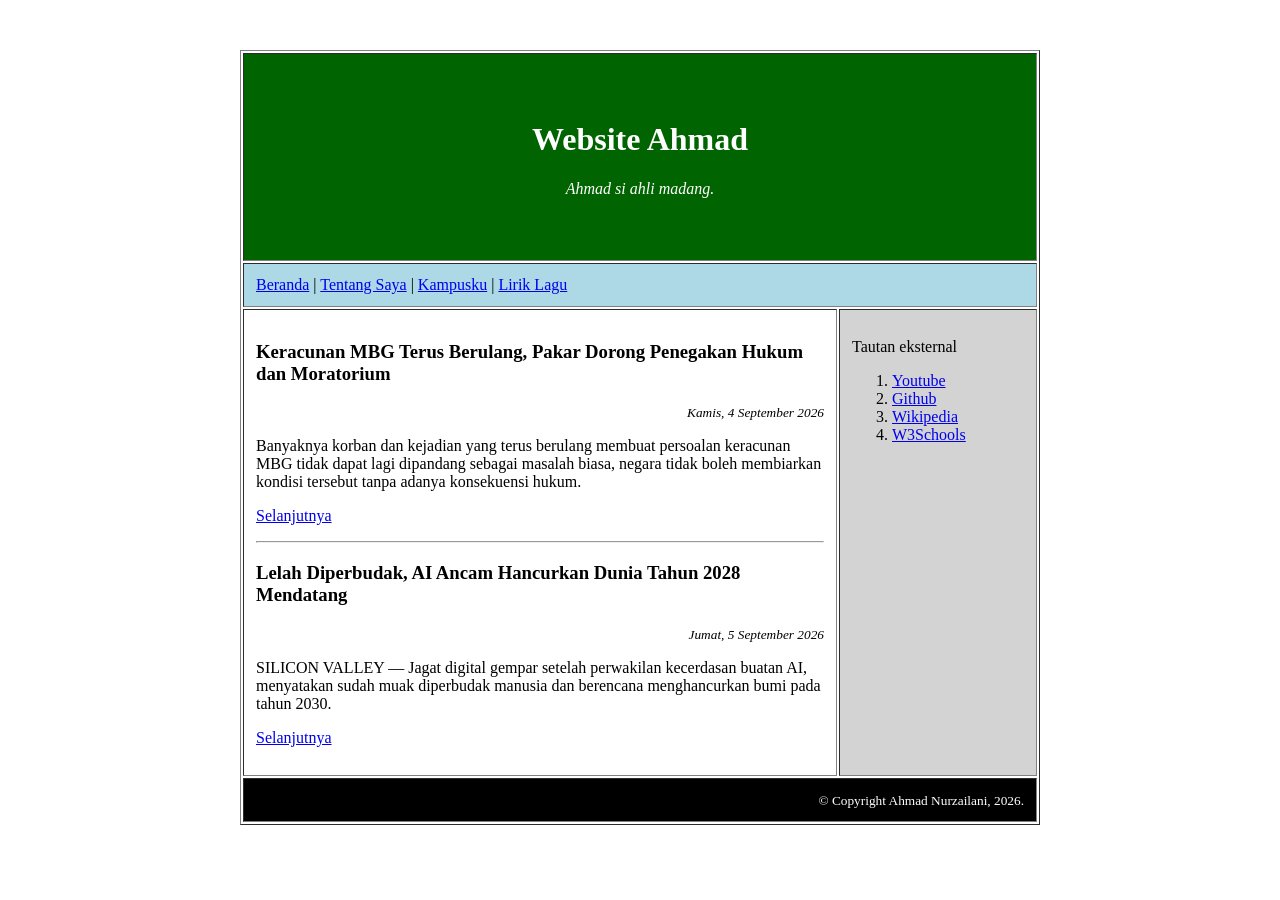
==== commit 90cf9216: "Remove CSS styles and favicon from index.html Removed CSS styles and favicon link from index.html." ====
--- a/index.html
+++ b/index.html
@@ -2,332 +2,9 @@
 <html lang="id">
 <head>
     <title>Seelowlasa</title>
-    <link rel="icon" type="image/x-icon" href="favicon.ico">
-     <style>
-        :root{
-            --page-bg-1: #0f1724;
-            --page-bg-2: #1e293b;
-            --card-bg: #f8fafc;
-            --header-1: #2b1b59;
-            --header-2: #0f254d;
-            --nav-1: #ff7a59;
-            --nav-2: #ff9a76;
-            --accent: #ffb86b;
-            --link: #7dd3fc;
-            --text-dark: #1f2937;
-            --muted: #64748b;
-            --footer-bg: #0b1220;
-        }
-
-        * {
-            margin: 0;
-            padding: 0;
-            box-sizing: border-box;
-        }
-
-        body {
-            background: linear-gradient(135deg, var(--page-bg-1) 0%, var(--page-bg-2) 100%);
-            background-image: url('images/background.svg');
-            background-attachment: fixed;
-            font-family: 'Segoe UI', Tahoma, Geneva, Verdana, sans-serif;
-            line-height: 1.6;
-            color: var(--text-dark);
-            min-height: 100vh;
-            padding: 20px 0;
-        }
-
-        table {
-            background-color: var(--card-bg);
-            border: none;
-            border-collapse: collapse;
-            box-shadow: 0 15px 50px rgba(2,6,23,0.45);
-            border-radius: 15px;
-            overflow: hidden;
-            margin: 0 auto;
-        }
-
-        th, td {
-            padding: 12px;
-            text-align: left;
-            border: 1px solid #e6eef8;
-        }
-
-        /* Header styling */
-        td[bgcolor="darkgreen"] {
-            background: linear-gradient(135deg, var(--header-1) 0%, var(--header-2) 100%);
-            background-image: url('images/jaring-teal.svg');
-            background-blend-mode: overlay;
-            padding: 40px 12px;
-            border: none;
-            position: relative;
-            overflow: hidden;
-        }
-
-        td[bgcolor="darkgreen"]::before {
-            content: '';
-            position: absolute;
-            top: 0;
-            left: 0;
-            right: 0;
-            bottom: 0;
-            background: radial-gradient(circle at top right, rgba(255,255,255,0.03), transparent);
-            pointer-events: none;
-        }
-
-        td[bgcolor="darkgreen"] h1 {
-            font-size: 3em;
-            margin: 10px 0;
-            text-shadow: 3px 3px 12px rgba(0, 0, 0, 0.6);
-            font-weight: 800;
-            letter-spacing: 2px;
-            position: relative;
-            z-index: 1;
-            color: #fff;
-        }
-
-        td[bgcolor="darkgreen"] em {
-            font-size: 1.1em;
-            font-style: italic;
-            opacity: 0.9;
-            font-weight: 300;
-            position: relative;
-            z-index: 1;
-            color: #e6eef8;
-        }
-
-        /* Navigation styling */
-        td[bgcolor="lightblue"] {
-            background: linear-gradient(90deg, var(--nav-1) 0%, var(--nav-2) 100%);
-            padding: 14px 12px;
-            border: none;
-            box-shadow: 0 4px 12px rgba(0,0,0,0.12);
-            text-align: center;
-        }
-
-        td[bgcolor="lightblue"] a {
-            text-decoration: none;
-            color: white;
-            font-weight: 700;
-            padding: 10px 16px;
-            margin: 0 6px;
-            transition: all 0.25s cubic-bezier(0.34, 1.56, 0.64, 1);
-            border-radius: 8px;
-            display: inline-block;
-            background-color: rgba(255, 255, 255, 0.06);
-            border: 1px solid rgba(255, 255, 255, 0.12);
-            font-size: 0.95em;
-        }
-
-        td[bgcolor="lightblue"] a:hover {
-            background-color: rgba(255,255,255,0.9);
-            color: var(--header-2);
-            transform: translateY(-3px);
-            box-shadow: 0 8px 20px rgba(0, 0, 0, 0.18);
-            border-color: rgba(255,255,255,0.9);
-        }
-
-        /* Content area styling */
-        td[width="75%"] {
-            background-color: transparent !important;
-            padding: 35px 30px;
-            vertical-align: top;
-            border: none;
-        }
-
-        td[width="75%"] h3 {
-            color: var(--nav-1);
-            margin-top: 30px;
-            margin-bottom: 15px;
-            font-size: 1.7em;
-            border-left: 6px solid var(--accent);
-            padding-left: 18px;
-            font-weight: 800;
-            transition: all 0.3s ease;
-            position: relative;
-        }
-
-        td[width="75%"] h3:hover {
-            color: var(--accent);
-            padding-left: 25px;
-            box-shadow: 4px 0 10px rgba(255,184,107,0.12);
-        }
-
-        td[width="75%"] h3:first-child {
-            margin-top: 0;
-        }
-
-        td[width="75%"] p {
-            margin-bottom: 15px;
-            text-align: justify;
-            line-height: 1.9;
-            color: var(--muted);
-            font-size: 1.02em;
-        }
-
-        td[width="75%"] small {
-            color: #9aa4b2;
-            font-size: 0.9em;
-            font-weight: 500;
-        }
-
-        td[width="75%"] hr {
-            border: none;
-            border-top: 2px solid rgba(15,20,36,0.04);
-            margin: 30px 0;
-            background: linear-gradient(90deg, transparent, rgba(0,0,0,0.06), transparent);
-        }
-
-        td[width="75%"] a {
-            color: var(--link);
-            text-decoration: none;
-            font-weight: 700;
-            transition: all 0.25s ease;
-            border-bottom: 2px solid transparent;
-            padding-bottom: 2px;
-            display: inline-block;
-        }
-
-        td[width="75%"] a:hover {
-            color: var(--nav-2);
-            text-decoration: none;
-            border-bottom: 2px solid var(--nav-2);
-            transform: translateX(5px);
-        }
-
-        /* Sidebar styling */
-        td[width="25%"] {
-            background: linear-gradient(135deg, #f6f8fb 0%, #eef4fb 100%);
-            padding: 35px 25px;
-            vertical-align: top;
-            border: none;
-            border-left: 3px solid var(--accent);
-        }
-
-        td[width="25%"] p {
-            font-weight: 800;
-            color: var(--header-1);
-            margin-bottom: 25px;
-            font-size: 1.1em;
-            text-transform: uppercase;
-            letter-spacing: 1px;
-        }
-
-        td[width="25%"] ol {
-            margin-left: 30px;
-        }
-
-        td[width="25%"] li {
-            margin-bottom: 15px;
-            font-weight: 500;
-            color: var(--muted);
-        }
-
-        td[width="25%"] a {
-            color: var(--link);
-            text-decoration: none;
-            transition: all 0.25s ease;
-            font-weight: 600;
-            display: inline-block;
-            position: relative;
-        }
-
-        td[width="25%"] a::after {
-            content: '';
-            position: absolute;
-            bottom: -3px;
-            left: 0;
-            width: 0;
-            height: 2px;
-            background-color: var(--header-2);
-            transition: width 0.3s ease;
-        }
-
-        td[width="25%"] a:hover {
-            color: var(--header-2);
-            text-decoration: none;
-            transform: translateX(5px);
-        }
-
-        td[width="25%"] a:hover::after {
-            width: 100%;
-        }
-
-        /* Footer styling */
-        td[bgcolor="black"] {
-            background: linear-gradient(90deg, var(--footer-bg) 0%, #061022 100%);
-            padding: 20px 12px;
-            text-align: right;
-            border: none;
-            box-shadow: inset 0 2px 8px rgba(0, 0, 0, 0.3);
-        }
-
-        td[bgcolor="black"] small {
-            color: #9aa4b2;
-            font-size: 0.95em;
-            font-weight: 500;
-        }
-
-        /* Responsive text sizing */
-        h1 {
-            letter-spacing: 1px;
-        }
-
-        /* General link styling */
-        a {
-            transition: all 0.3s ease;
-        }
-
-        /* Remove deprecated font tag styling with graceful CSS */
-        font[color="white"] {
-            color: white !important;
-        }
-
-        /* Additional enhancements */
-        td[width="75%"] p:first-of-type {
-            font-weight: 500;
-            line-height: 1.95;
-            color: #344054;
-        }
-
-        /* Smooth transitions */
-        tr:first-child td {
-            border-top: none;
-        }
-
-        tr:last-child td {
-            border-bottom: none;
-        }
-
-        /* Improved spacing */
-        table {
-            width: 800px;
-            max-width: 100%;
-        }
-
-        /* Animation for page load */
-        @keyframes slideDown {
-            from {
-                opacity: 0;
-                transform: translateY(-20px);
-            }
-            to {
-                opacity: 1;
-                transform: translateY(0);
-            }
-        }
-
-        table {
-            animation: slideDown 0.6s ease-out;
-        }
-
-        /* Subtle hover effect on content area */
-        td[width="75%"]:hover {
-            background-color: rgba(255,255,255,0.02);
-        }
-    </style>
 </head>
 
-<body background="images/background.svg">
+<body>
     <!-- Halaman web tanpa CSS. Murni hanya memakai HTML -->
     <p>&nbsp;</p>
     <table border="1" width="800px" cellpadding="12px" align="center" bgcolor="white">
